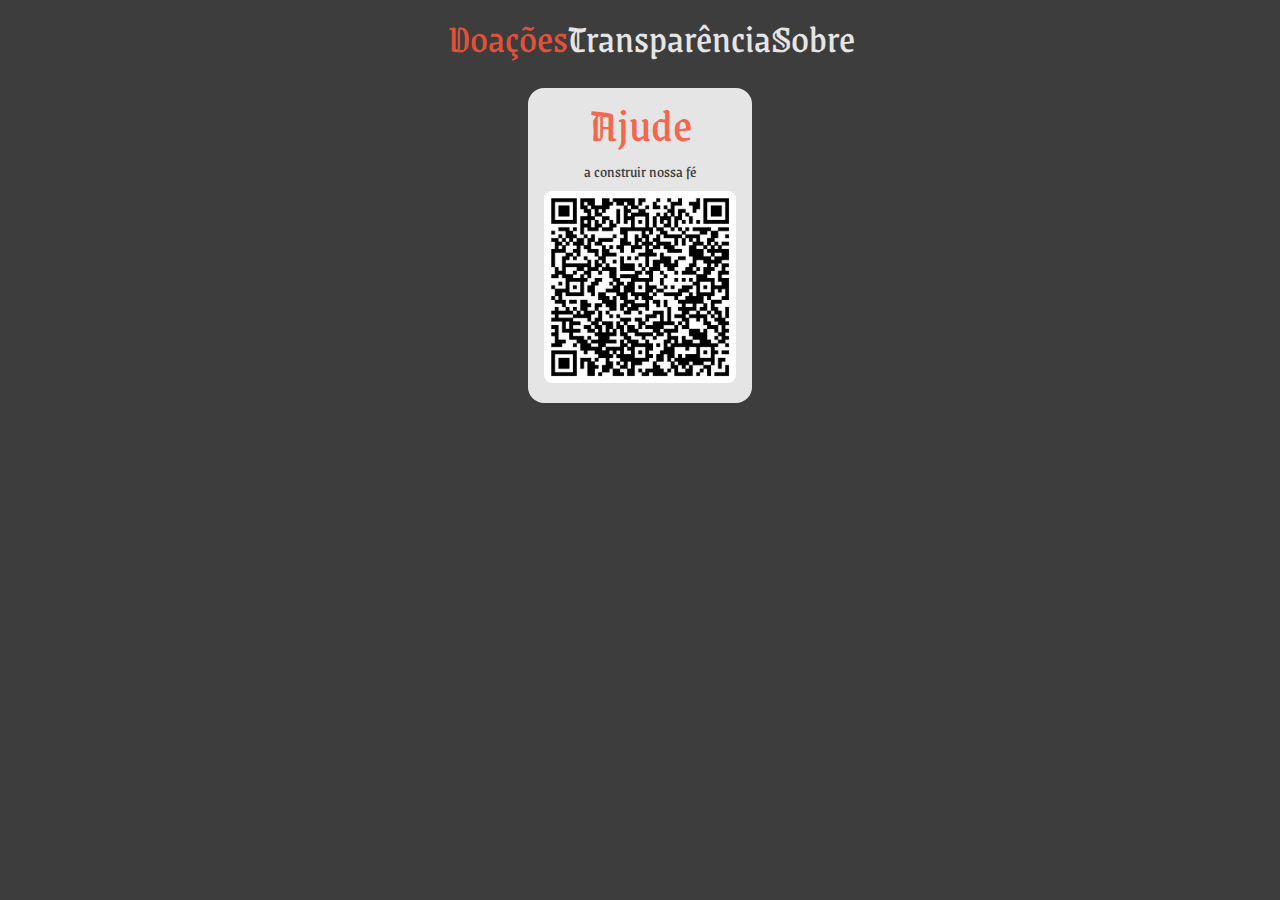
==== index.html @ 0587bf5f "initial" ====
<!DOCTYPE html>
<html lang="pt-br">
  <head>
    <meta charset="UTF-8" />
    <meta name="viewport" content="width=device-width, initial-scale=1.0" />
    <meta name="author" content="SCAER" />
    <meta name="description" content="description" />
    <link rel="shortcut icon" href="favicon.ico" type="image/x-icon" />
    <link rel="stylesheet" href="index.css" />
    <link rel="preconnect" href="https://fonts.googleapis.com" />
    <link rel="preconnect" href="https://fonts.gstatic.com" crossorigin />
    <link
      href="https://fonts.googleapis.com/css2?family=Grenze+Gotisch:wght@100..900&display=swap"
      rel="stylesheet"
    />
    <title>Grupo católico</title>
  </head>
  <body>
    <header>
      <a class="doações active">Doações</a>
      <a class="transparência">Transparência</a>
      <a class="Sobre o Grupo">Sobre</a>
    </header>
    <section>
      <div class="qrCodeContainer">
        <div class="title">
          <div class="help">Ajude</div>
          <div class="construct">a construir nossa fé</div>
        </div>
        <img class="qrCode" src="./QRCode_Fácil.png" alt="" />
      </div>
    </section>
  </body>
</html>
---- index.css ----
:root {
  --base-color: #3d3d3d;
  --font-color: #e5e5e5;
  --contrast-color: #f75438e5;
}

body {
  background-color: var(--base-color);
  color: var(--font-color);
  display: flex;
  padding: 0;
  top: 0;
  left: 0;
  justify-content: center;
  flex-direction: column;
  align-items: center;
}

header {
  display: flex;
  justify-content: space-between;
  width: clamp(20rem, 30vw, 40rem);
  font-family: "Grenze Gotisch", serif;
  font-size: clamp(2rem, 2.5rem, 3rem);
  position: sticky;
  height: clamp(4rem, 5rem, 6rem);

  .active {
    color: var(--contrast-color);
  }

  a:hover {
    color: var(--contrast-color);
    cursor: pointer;
  }
}

section {
  .qrCodeContainer {
    padding: 1rem;
    padding-top: 0;
    border-radius: 1rem;
    background-color: var(--font-color);
    color: var(--base-color);
    .title {
      padding: 0;
      margin-bottom: 0.5rem;
      text-align: center;
      font-family: "Grenze Gotisch", serif;

      .help {
        font-size: clamp(2rem, 3rem, 4rem);

        color: var(--contrast-color);
      }
      .construct {
        padding: 0;
      }
    }
    .qrCode {
      width: clamp(10rem, 15vw, 20rem);
      border-radius: 0.5rem;
    }
  }
}
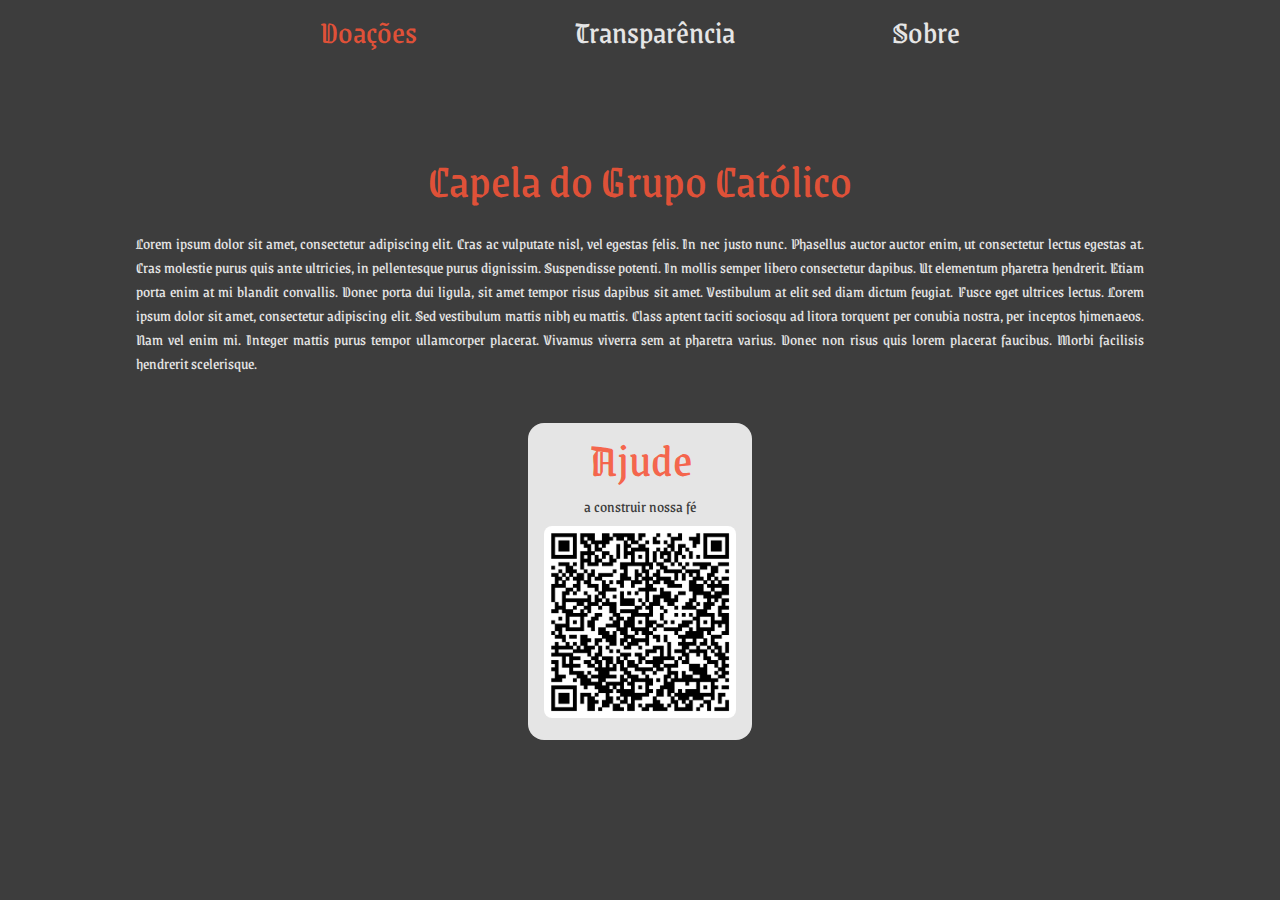
==== commit 1de0a6a8: "transparency implement" ====
--- a/index.html
+++ b/index.html
@@ -17,11 +17,31 @@
   </head>
   <body>
     <header>
-      <a class="doações active">Doações</a>
-      <a class="transparência">Transparência</a>
+      <a class="doações active" href="index">Doações</a>
+      <a class="transparência" href="transparency.html">Transparência</a>
       <a class="Sobre o Grupo">Sobre</a>
     </header>
     <section>
+      <div class="explain">
+        <img class="bolacha" src="" alt="" />
+        <p class="title">Capela do Grupo Católico</p>
+        <p class="explaination">
+          Lorem ipsum dolor sit amet, consectetur adipiscing elit. Cras ac
+          vulputate nisl, vel egestas felis. In nec justo nunc. Phasellus auctor
+          auctor enim, ut consectetur lectus egestas at. Cras molestie purus
+          quis ante ultricies, in pellentesque purus dignissim. Suspendisse
+          potenti. In mollis semper libero consectetur dapibus. Ut elementum
+          pharetra hendrerit. Etiam porta enim at mi blandit convallis. Donec
+          porta dui ligula, sit amet tempor risus dapibus sit amet. Vestibulum
+          at elit sed diam dictum feugiat. Fusce eget ultrices lectus. Lorem
+          ipsum dolor sit amet, consectetur adipiscing elit. Sed vestibulum
+          mattis nibh eu mattis. Class aptent taciti sociosqu ad litora torquent
+          per conubia nostra, per inceptos himenaeos. Nam vel enim mi. Integer
+          mattis purus tempor ullamcorper placerat. Vivamus viverra sem at
+          pharetra varius. Donec non risus quis lorem placerat faucibus. Morbi
+          facilisis hendrerit scelerisque.
+        </p>
+      </div>
       <div class="qrCodeContainer">
         <div class="title">
           <div class="help">Ajude</div>
--- a/index.css
+++ b/index.css
@@ -14,21 +14,25 @@
   justify-content: center;
   flex-direction: column;
   align-items: center;
+  font-family: "Grenze Gotisch", serif;
 }
 
 header {
   display: flex;
   justify-content: space-between;
-  width: clamp(20rem, 30vw, 40rem);
-  font-family: "Grenze Gotisch", serif;
-  font-size: clamp(2rem, 2.5rem, 3rem);
+  width: clamp(20rem, 50vw, 40rem);
+
+  font-size: clamp(1.5rem, 5vw, 2rem);
   position: sticky;
-  height: clamp(4rem, 5rem, 6rem);
+  height: clamp(3rem, 4rem, 6rem);
 
   .active {
     color: var(--contrast-color);
   }
-
+  a {
+    text-decoration: none;
+    color: var(--font-color);
+  }
   a:hover {
     color: var(--contrast-color);
     cursor: pointer;
@@ -36,8 +40,27 @@
 }
 
 section {
+  display: flex;
+  flex-direction: column;
+  justify-content: center;
+  align-items: center;
+  padding: clamp(1rem, 10vw, 10rem);
+  padding-top: 0;
+  gap: 2rem;
+  .explain {
+    .title {
+      margin-bottom: 0.5rem;
+      text-align: center;
+      font-size: clamp(2rem, 3rem, 4rem);
+      color: var(--contrast-color);
+    }
+    .explaination {
+      text-align: justify;
+    }
+  }
   .qrCodeContainer {
     padding: 1rem;
+    width: fit-content;
     padding-top: 0;
     border-radius: 1rem;
     background-color: var(--font-color);
@@ -46,7 +69,6 @@
       padding: 0;
       margin-bottom: 0.5rem;
       text-align: center;
-      font-family: "Grenze Gotisch", serif;
 
       .help {
         font-size: clamp(2rem, 3rem, 4rem);
@@ -62,4 +84,21 @@
       border-radius: 0.5rem;
     }
   }
+  .transparencyContainer {
+    .title {
+      padding: 0;
+      margin-bottom: 0.5rem;
+      text-align: center;
+      font-size: clamp(2rem, 3rem, 4rem);
+
+      color: var(--contrast-color);
+    }
+    .iframe {
+      width: clamp(20rem, 70vw, 80rem);
+      height: 60vh;
+      background-color: var(--font-color);
+      padding: 1rem;
+      border-radius: 1rem;
+    }
+  }
 }
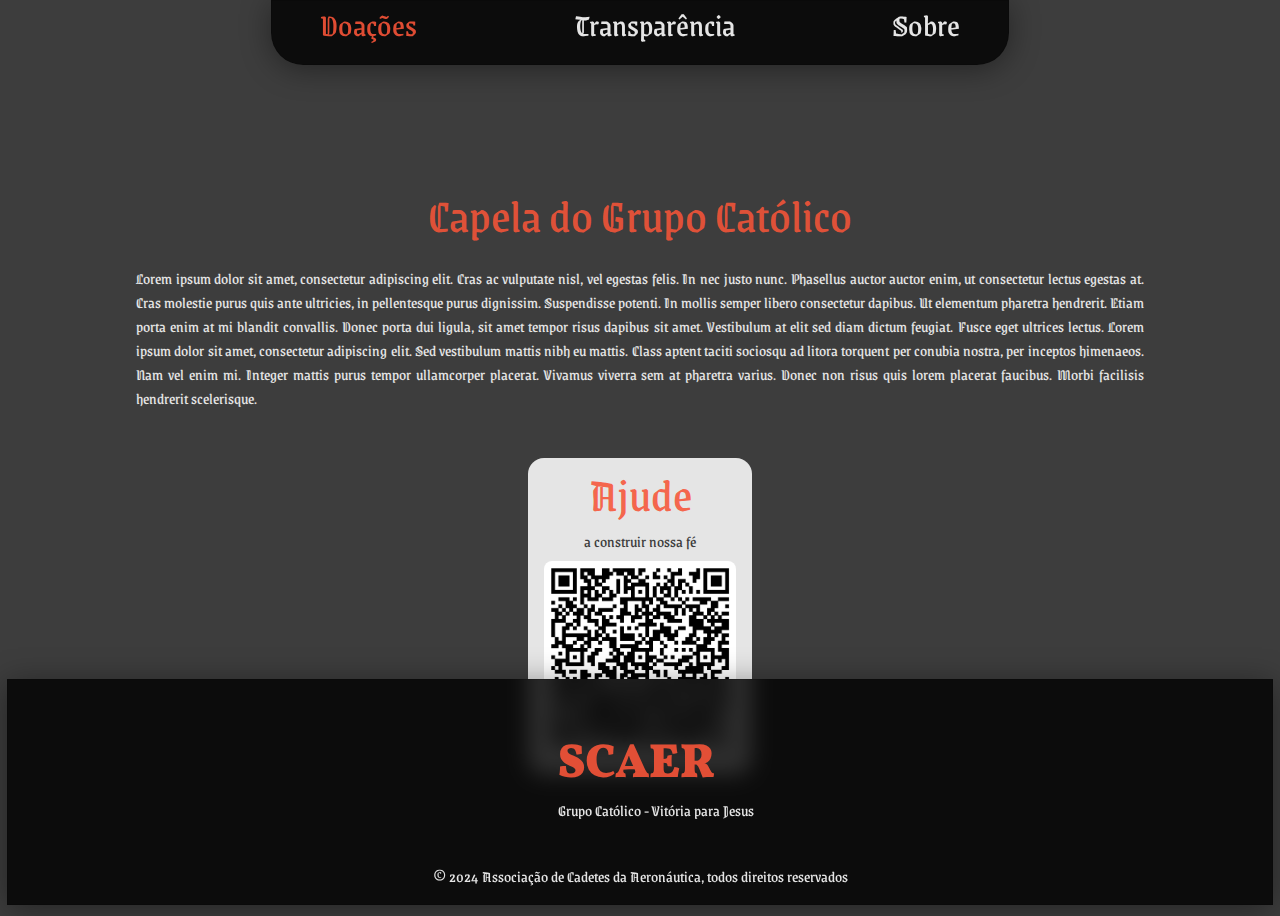
==== commit b84c0cff: "footer" ====
--- a/index.html
+++ b/index.html
@@ -5,19 +5,20 @@
     <meta name="viewport" content="width=device-width, initial-scale=1.0" />
     <meta name="author" content="SCAER" />
     <meta name="description" content="description" />
+    <link
+      href="https://fonts.googleapis.com/css2?family=Grenze+Gotisch:wght@100..900&family=Vollkorn:ital,wght@0,400..900;1,400..900&display=swap"
+      rel="stylesheet"
+    />
     <link rel="shortcut icon" href="favicon.ico" type="image/x-icon" />
     <link rel="stylesheet" href="index.css" />
     <link rel="preconnect" href="https://fonts.googleapis.com" />
     <link rel="preconnect" href="https://fonts.gstatic.com" crossorigin />
-    <link
-      href="https://fonts.googleapis.com/css2?family=Grenze+Gotisch:wght@100..900&display=swap"
-      rel="stylesheet"
-    />
+
     <title>Grupo católico</title>
   </head>
   <body>
     <header>
-      <a class="doações active" href="index">Doações</a>
+      <a class="doações active" href="/">Doações</a>
       <a class="transparência" href="transparency.html">Transparência</a>
       <a class="Sobre o Grupo">Sobre</a>
     </header>
@@ -50,5 +51,17 @@
         <img class="qrCode" src="./QRCode_Fácil.png" alt="" />
       </div>
     </section>
+    <footer>
+      <div class="footer">
+        <img src="./SCAER NOVO.png" alt="" />
+        <div class="footerText">
+          <p class="title">SCAER</p>
+          <p>Grupo Católico - Vitória para Jesus</p>
+        </div>
+      </div>
+      <p class="rights">
+        © 2024 Associação de Cadetes da Aeronáutica, todos direitos reservados
+      </p>
+    </footer>
   </body>
 </html>
--- a/index.css
+++ b/index.css
@@ -2,6 +2,23 @@
   --base-color: #3d3d3d;
   --font-color: #e5e5e5;
   --contrast-color: #f75438e5;
+  min-height: 100%;
+}
+
+::-webkit-scrollbar {
+  width: 1.5rem;
+}
+::-webkit-scrollbar-track {
+  background-color: transparent;
+}
+::-webkit-scrollbar-thumb {
+  background-color: #d6dee1;
+  border-radius: 20px;
+  border: 6px solid transparent;
+  background-clip: content-box;
+}
+::-webkit-scrollbar-thumb:hover {
+  background-color: #a8bbbf;
 }
 
 body {
@@ -15,16 +32,29 @@
   flex-direction: column;
   align-items: center;
   font-family: "Grenze Gotisch", serif;
+  overflow-x: hidden;
+  min-height: 100svh;
 }
 
 header {
+  z-index: 1000;
+  padding-left: clamp(1.5rem, 5vw, 3rem);
+  padding-right: clamp(1.5rem, 5vw, 3rem);
+  border-bottom-left-radius: clamp(1.5rem, 5vw, 2rem);
+  border-bottom-right-radius: clamp(1.5rem, 5vw, 2rem);
+  background: rgba(0, 0, 0, 0.8);
+
+  box-shadow: 0 4px 30px rgba(0, 0, 0, 0.4);
+  backdrop-filter: blur(10.4px);
+  -webkit-backdrop-filter: blur(10.4px);
+  border: 1px solid rgba(0, 0, 0, 0.15);
   display: flex;
   justify-content: space-between;
   width: clamp(20rem, 50vw, 40rem);
-
+  top: 0;
   font-size: clamp(1.5rem, 5vw, 2rem);
-  position: sticky;
-  height: clamp(3rem, 4rem, 6rem);
+  position: fixed;
+  height: clamp(3rem, 7vh, 6rem);
 
   .active {
     color: var(--contrast-color);
@@ -40,12 +70,15 @@
 }
 
 section {
+  top: clamp(6rem, 10vh, 9rem);
+  position: relative;
   display: flex;
   flex-direction: column;
   justify-content: center;
   align-items: center;
   padding: clamp(1rem, 10vw, 10rem);
   padding-top: 0;
+  padding-bottom: 0;
   gap: 2rem;
   .explain {
     .title {
@@ -85,8 +118,11 @@
     }
   }
   .transparencyContainer {
+    background-color: var(--font-color);
+    padding: 0.5rem;
+    border-radius: 1rem;
     .title {
-      padding: 0;
+      margin: 0;
       margin-bottom: 0.5rem;
       text-align: center;
       font-size: clamp(2rem, 3rem, 4rem);
@@ -96,9 +132,53 @@
     .iframe {
       width: clamp(20rem, 70vw, 80rem);
       height: 60vh;
-      background-color: var(--font-color);
-      padding: 1rem;
-      border-radius: 1rem;
+      background-color: white;
+      padding: 0.5rem;
+      border-radius: 0.5rem;
     }
   }
 }
+
+footer {
+  display: flex;
+  flex-direction: column;
+  width: 100%;
+  position: relative;
+  bottom: 0;
+  text-align: center;
+  background: rgba(0, 0, 0, 0.8);
+  box-shadow: 0 4px 30px rgba(0, 0, 0, 0.4);
+  backdrop-filter: blur(10.4px);
+  -webkit-backdrop-filter: blur(10.4px);
+  border: 1px solid rgba(0, 0, 0, 0.15);
+  width: 100%;
+  align-items: center;
+
+  .footer {
+    margin-top: 2rem;
+    margin-bottom: 0.5rem;
+    display: flex;
+    justify-content: center;
+    align-content: center;
+    .footerText {
+      align-content: center;
+      justify-content: flex-start;
+      .title {
+        text-align: left;
+        font-size: clamp(2rem, 3rem, 4rem);
+        color: var(--contrast-color);
+        font-family: "Vollkorn", serif;
+        font-weight: 900;
+        margin: 0;
+      }
+      p {
+        margin: 0;
+      }
+    }
+    img {
+      align-self: flex-end;
+      height: 8rem;
+      margin-right: 2rem;
+    }
+  }
+}
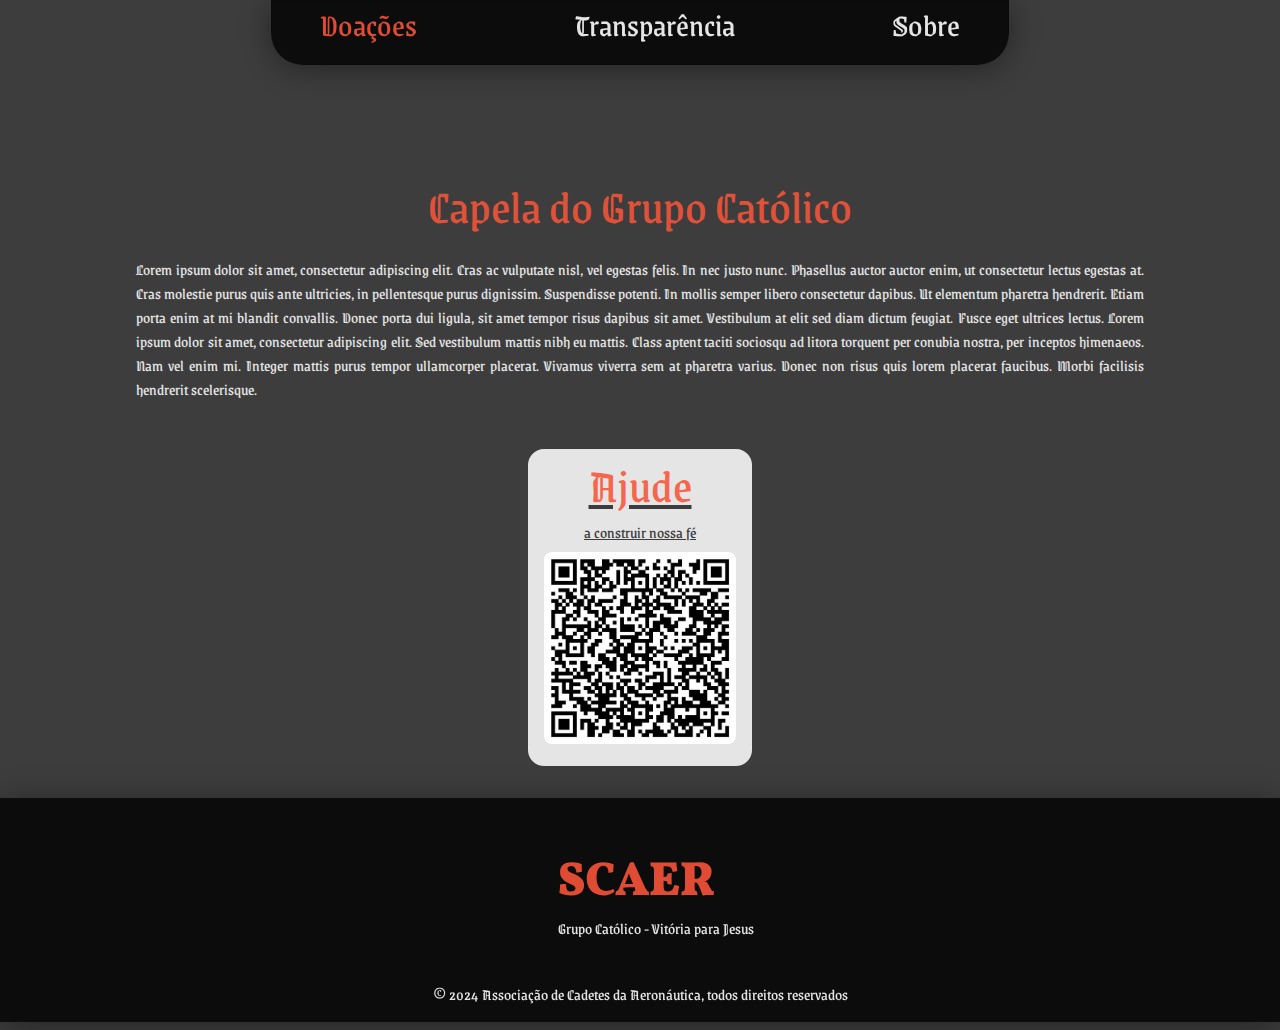
==== commit cbaca86a: "clickable qrcode" ====
--- a/index.html
+++ b/index.html
@@ -20,8 +20,9 @@
     <header>
       <a class="doações active" href="/">Doações</a>
       <a class="transparência" href="transparency.html">Transparência</a>
-      <a class="Sobre o Grupo">Sobre</a>
+      <a class="about" href="about.html">Sobre</a>
     </header>
+
     <section>
       <div class="explain">
         <img class="bolacha" src="" alt="" />
@@ -43,14 +44,18 @@
           facilisis hendrerit scelerisque.
         </p>
       </div>
-      <div class="qrCodeContainer">
+      <a
+        class="qrCodeContainer"
+        href="https://docs.google.com/document/d/1rUATYVMBaQQ6ZJlgOpHG7U-6KDJpysVJHsf5ikaAzbg/pub"
+      >
         <div class="title">
           <div class="help">Ajude</div>
           <div class="construct">a construir nossa fé</div>
         </div>
         <img class="qrCode" src="./QRCode_Fácil.png" alt="" />
-      </div>
+      </a>
     </section>
+
     <footer>
       <div class="footer">
         <img src="./SCAER NOVO.png" alt="" />
--- a/index.css
+++ b/index.css
@@ -3,6 +3,7 @@
   --font-color: #e5e5e5;
   --contrast-color: #f75438e5;
   min-height: 100%;
+  overflow-x: hidden;
 }
 
 ::-webkit-scrollbar {
@@ -13,7 +14,7 @@
 }
 ::-webkit-scrollbar-thumb {
   background-color: #d6dee1;
-  border-radius: 20px;
+  border-radius: 1.5rem;
   border: 6px solid transparent;
   background-clip: content-box;
 }
@@ -23,17 +24,15 @@
 
 body {
   background-color: var(--base-color);
-  color: var(--font-color);
+
   display: flex;
   padding: 0;
-  top: 0;
-  left: 0;
-  justify-content: center;
+
   flex-direction: column;
   align-items: center;
+
   font-family: "Grenze Gotisch", serif;
-  overflow-x: hidden;
-  min-height: 100svh;
+  color: var(--font-color);
 }
 
 header {
@@ -52,8 +51,9 @@
   justify-content: space-between;
   width: clamp(20rem, 50vw, 40rem);
   top: 0;
+  position: fixed;
   font-size: clamp(1.5rem, 5vw, 2rem);
-  position: fixed;
+
   height: clamp(3rem, 7vh, 6rem);
 
   .active {
@@ -70,8 +70,8 @@
 }
 
 section {
-  top: clamp(6rem, 10vh, 9rem);
-  position: relative;
+  margin-top: clamp(5rem, 10vh, 9rem);
+  margin-bottom: clamp(2rem, 3vh, 3rem);
   display: flex;
   flex-direction: column;
   justify-content: center;
@@ -98,6 +98,8 @@
     border-radius: 1rem;
     background-color: var(--font-color);
     color: var(--base-color);
+    cursor: pointer;
+
     .title {
       padding: 0;
       margin-bottom: 0.5rem;
@@ -140,21 +142,25 @@
 }
 
 footer {
-  display: flex;
-  flex-direction: column;
-  width: 100%;
-  position: relative;
-  bottom: 0;
-  text-align: center;
+  height: fit-content;
+
+  width: 100vw;
+
   background: rgba(0, 0, 0, 0.8);
   box-shadow: 0 4px 30px rgba(0, 0, 0, 0.4);
   backdrop-filter: blur(10.4px);
   -webkit-backdrop-filter: blur(10.4px);
-  border: 1px solid rgba(0, 0, 0, 0.15);
-  width: 100%;
+
+  display: flex;
+  flex-direction: column;
   align-items: center;
 
+  bottom: 0;
+
+  text-align: center;
+
   .footer {
+    position: relative;
     margin-top: 2rem;
     margin-bottom: 0.5rem;
     display: flex;
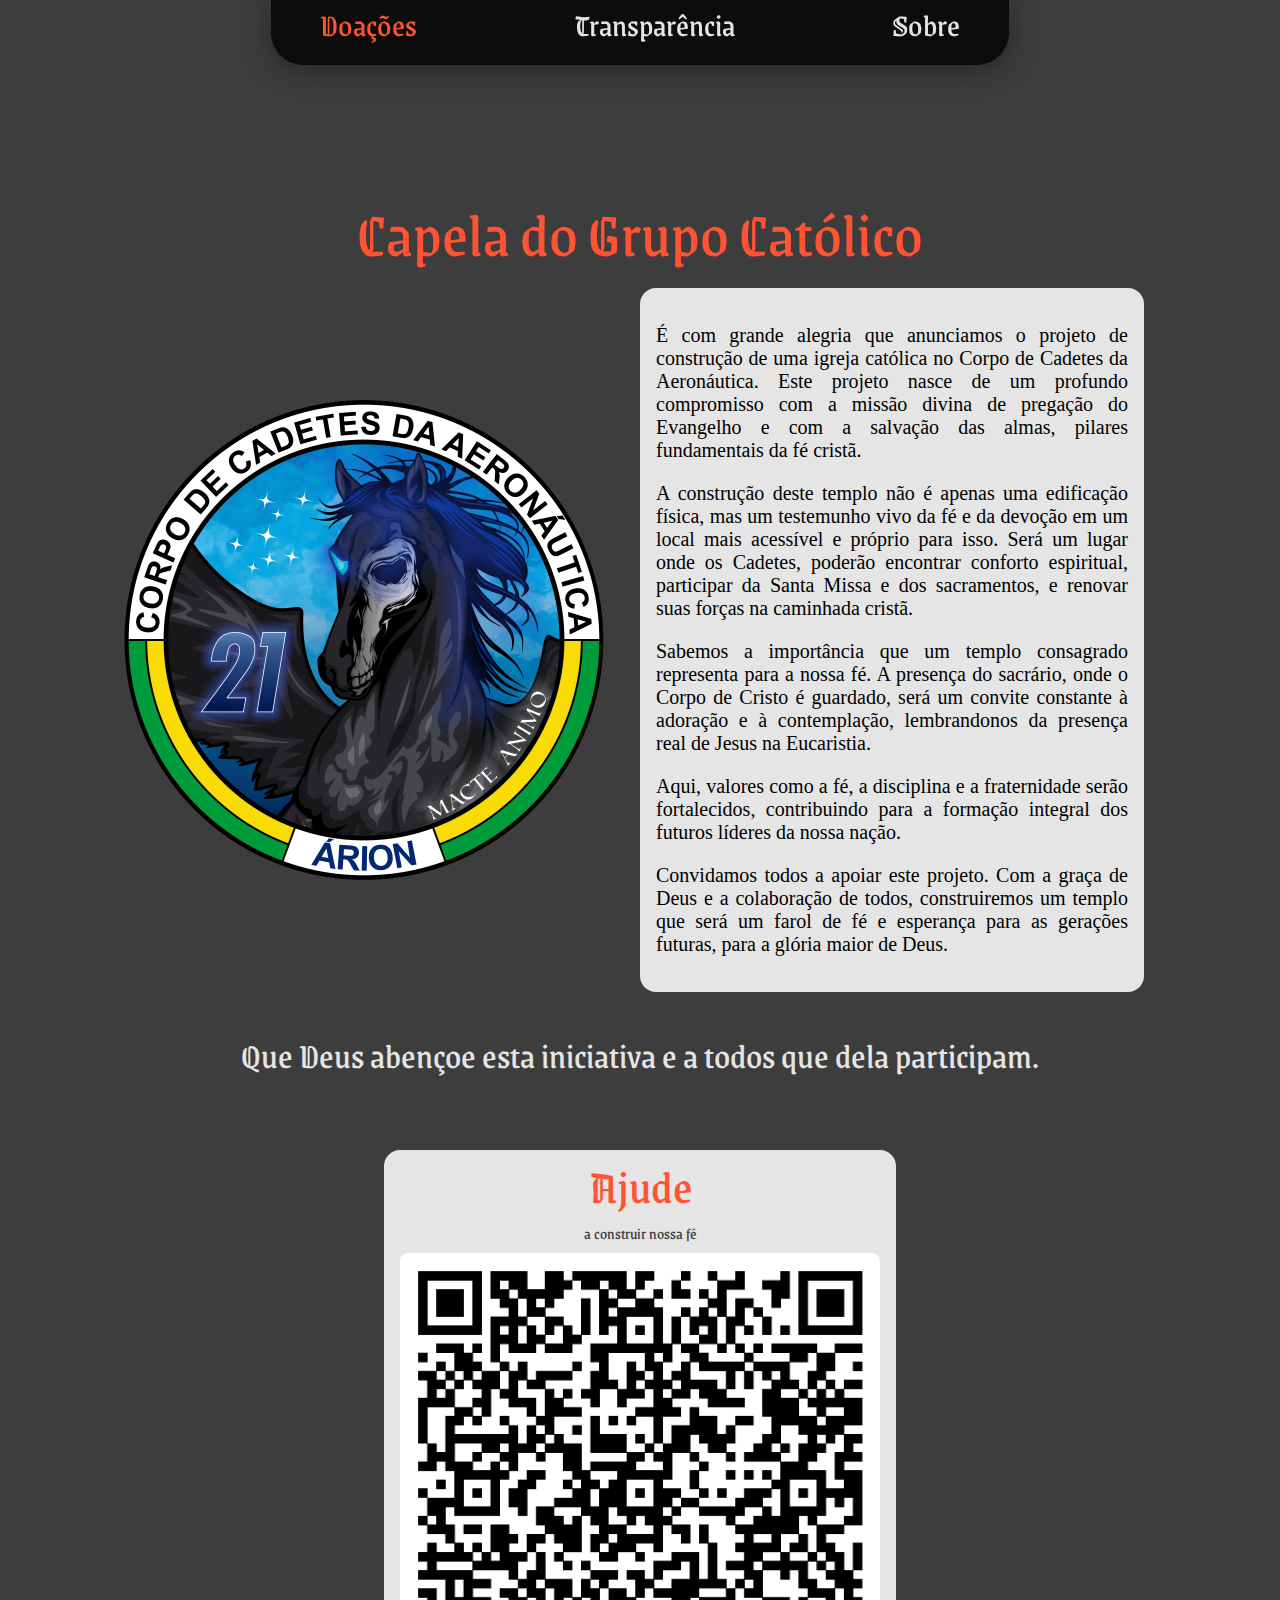
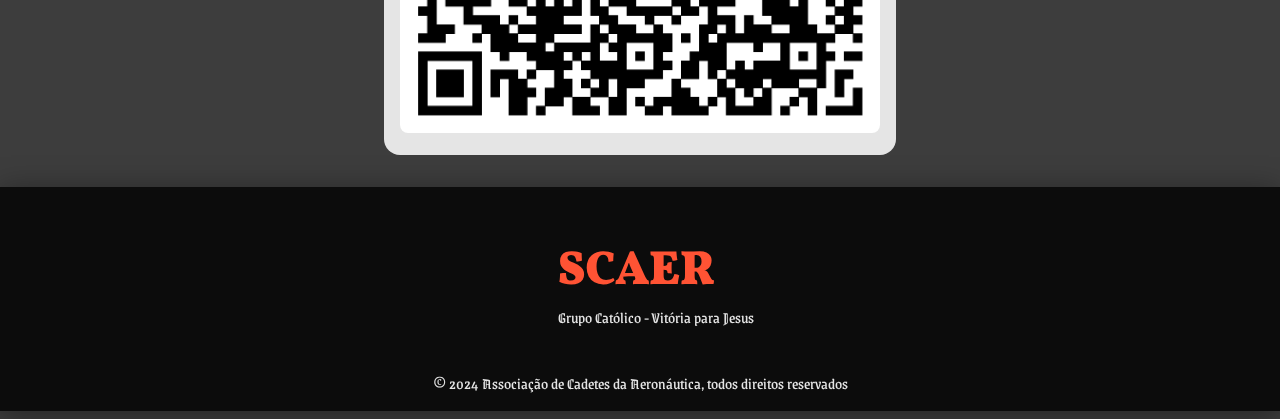
==== commit 1963fb8f: "história" ====
--- a/index.html
+++ b/index.html
@@ -4,7 +4,7 @@
     <meta charset="UTF-8" />
     <meta name="viewport" content="width=device-width, initial-scale=1.0" />
     <meta name="author" content="SCAER" />
-    <meta name="description" content="description" />
+    <meta name="description" content="Ad maiorem Dei gloriam" />
     <link
       href="https://fonts.googleapis.com/css2?family=Grenze+Gotisch:wght@100..900&family=Vollkorn:ital,wght@0,400..900;1,400..900&display=swap"
       rel="stylesheet"
@@ -27,21 +27,44 @@
       <div class="explain">
         <img class="bolacha" src="" alt="" />
         <p class="title">Capela do Grupo Católico</p>
-        <p class="explaination">
-          Lorem ipsum dolor sit amet, consectetur adipiscing elit. Cras ac
-          vulputate nisl, vel egestas felis. In nec justo nunc. Phasellus auctor
-          auctor enim, ut consectetur lectus egestas at. Cras molestie purus
-          quis ante ultricies, in pellentesque purus dignissim. Suspendisse
-          potenti. In mollis semper libero consectetur dapibus. Ut elementum
-          pharetra hendrerit. Etiam porta enim at mi blandit convallis. Donec
-          porta dui ligula, sit amet tempor risus dapibus sit amet. Vestibulum
-          at elit sed diam dictum feugiat. Fusce eget ultrices lectus. Lorem
-          ipsum dolor sit amet, consectetur adipiscing elit. Sed vestibulum
-          mattis nibh eu mattis. Class aptent taciti sociosqu ad litora torquent
-          per conubia nostra, per inceptos himenaeos. Nam vel enim mi. Integer
-          mattis purus tempor ullamcorper placerat. Vivamus viverra sem at
-          pharetra varius. Donec non risus quis lorem placerat faucibus. Morbi
-          facilisis hendrerit scelerisque.
+        <div class="explaination">
+          <img class="badge" src="./Arion_lq.png" alt="" />
+          <div class="text">
+            <p>
+              É com grande alegria que anunciamos o projeto de construção de uma
+              igreja católica no Corpo de Cadetes da Aeronáutica. Este projeto
+              nasce de um profundo compromisso com a missão divina de pregação
+              do Evangelho e com a salvação das almas, pilares fundamentais da
+              fé cristã.
+            </p>
+            <p>
+              A construção deste templo não é apenas uma edificação física, mas
+              um testemunho vivo da fé e da devoção em um local mais acessível e
+              próprio para isso. Será um lugar onde os Cadetes, poderão
+              encontrar conforto espiritual, participar da Santa Missa e dos
+              sacramentos, e renovar suas forças na caminhada cristã.
+            </p>
+            <p>
+              Sabemos a importância que um templo consagrado representa para a
+              nossa fé. A presença do sacrário, onde o Corpo de Cristo é
+              guardado, será um convite constante à adoração e à contemplação,
+              lembrandonos da presença real de Jesus na Eucaristia.
+            </p>
+            <p>
+              Aqui, valores como a fé, a disciplina e a fraternidade serão
+              fortalecidos, contribuindo para a formação integral dos futuros
+              líderes da nossa nação.
+            </p>
+            <p>
+              Convidamos todos a apoiar este projeto. Com a graça de Deus e a
+              colaboração de todos, construiremos um templo que será um farol de
+              fé e esperança para as gerações futuras, para a glória maior de
+              Deus.
+            </p>
+          </div>
+        </div>
+        <p class="final">
+          Que Deus abençoe esta iniciativa e a todos que dela participam.
         </p>
       </div>
       <a
--- a/index.css
+++ b/index.css
@@ -1,7 +1,7 @@
 :root {
   --base-color: #3d3d3d;
   --font-color: #e5e5e5;
-  --contrast-color: #f75438e5;
+  --contrast-color: #ff5334;
   min-height: 100%;
   overflow-x: hidden;
 }
@@ -84,11 +84,34 @@
     .title {
       margin-bottom: 0.5rem;
       text-align: center;
-      font-size: clamp(2rem, 3rem, 4rem);
+      font-size: clamp(3rem, 4rem, 5rem);
       color: var(--contrast-color);
     }
     .explaination {
-      text-align: justify;
+      display: grid;
+      grid-template-columns: repeat(auto-fit, minmax(30rem, 1fr));
+      align-items: center;
+      justify-content: center;
+
+      img {
+        align-self: center;
+        justify-self: center;
+        height: clamp(30rem, 30rem, 40rem);
+        margin-right: 3rem;
+      }
+      .text {
+        background-color: var(--font-color);
+        padding: 1rem;
+        border-radius: 1rem;
+        color: black;
+        font-family: serif;
+        font-size: clamp(1rem, 1.25rem, 2rem);
+        text-align: justify;
+      }
+    }
+    .final {
+      text-align: center;
+      font-size: clamp(2rem, 2.25rem, 2.5rem);
     }
   }
   .qrCodeContainer {
@@ -99,6 +122,7 @@
     background-color: var(--font-color);
     color: var(--base-color);
     cursor: pointer;
+    text-decoration: none;
 
     .title {
       padding: 0;
@@ -115,7 +139,7 @@
       }
     }
     .qrCode {
-      width: clamp(10rem, 15vw, 20rem);
+      width: clamp(10rem, 50vw, 30rem);
       border-radius: 0.5rem;
     }
   }
@@ -123,6 +147,7 @@
     background-color: var(--font-color);
     padding: 0.5rem;
     border-radius: 1rem;
+
     .title {
       margin: 0;
       margin-bottom: 0.5rem;
@@ -131,13 +156,17 @@
 
       color: var(--contrast-color);
     }
-    .iframe {
+    iframe {
       width: clamp(20rem, 70vw, 80rem);
       height: 60vh;
       background-color: white;
       padding: 0.5rem;
       border-radius: 0.5rem;
     }
+  }
+  embed {
+    width: clamp(15rem, 60vw, 60rem);
+    height: clamp(25rem, 80vw, 90vh);
   }
 }
 
